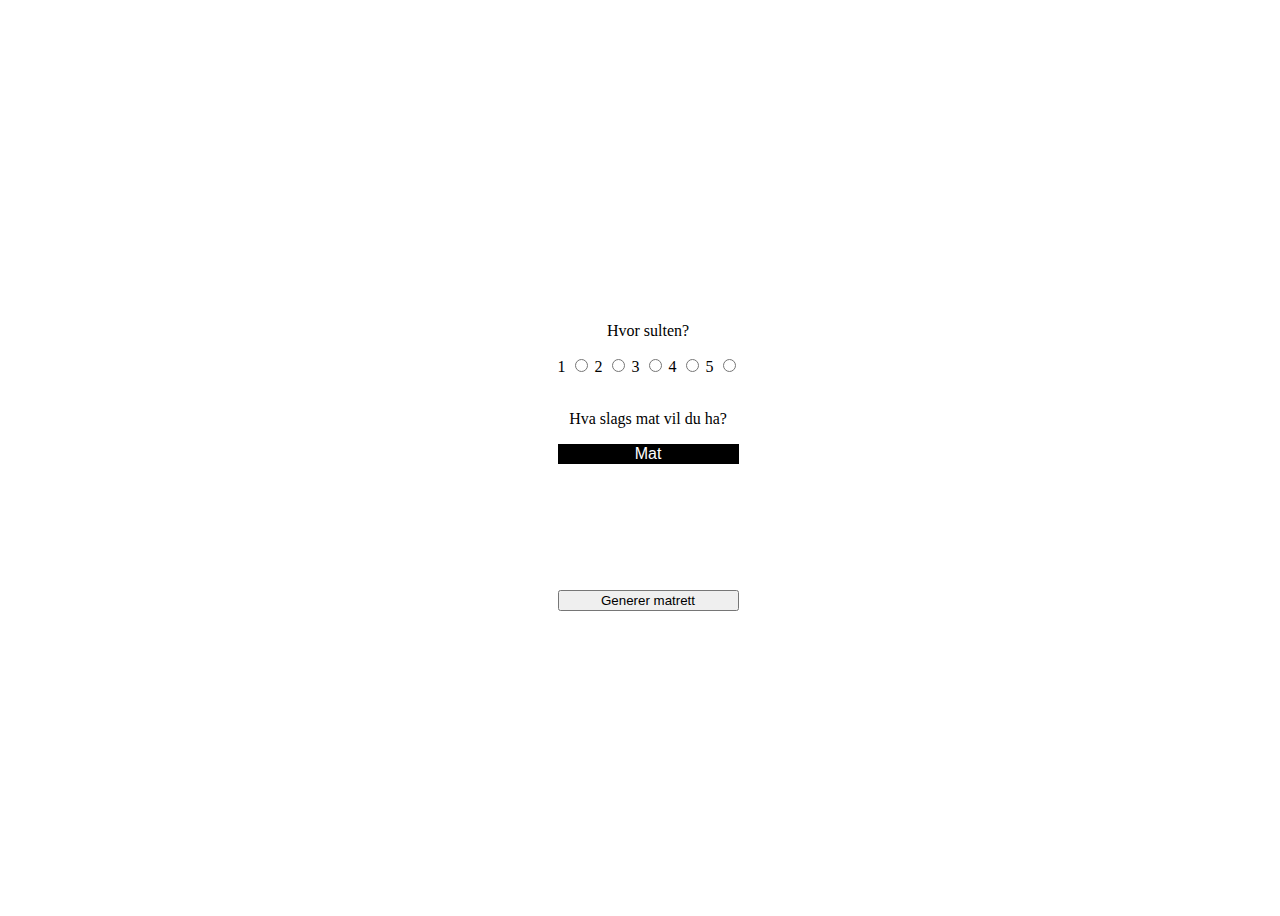
==== Nettside/index.html @ 00b76b6d "grunnleggende struktur" ====
<!DOCTYPE html>
<html lang="en">
<head>
    <meta charset="UTF-8">
    <meta name="viewport" content="width=device-width, initial-scale=1.0">
    <link rel="stylesheet" href="style.css">
    <title>Matgenerator</title>
</head>
<body>
    <div class="center">
        <form>
            <p class="center-text">Hvor sulten?</p>
            <label for="text">1</label>
            <input type="radio" id="radio1" name="skala">

            <label for="text">2</label>
            <input type="radio" id="radio2" name="skala">

            <label for="text">3</label>
            <input type="radio" id="radio3" name="skala">

            <label for="text">4</label>
            <input type="radio" id="radio4" name="skala">

            <label for="text">5</label>
            <input type="radio" id="radio5" name="skala">

            <br><br>

            <p class="center-text">Hva slags mat vil du ha?</p>

            <div class="dropdown">
                <button class="dropbutton">Mat</button>
                <div class="dropdown-content">
                    <a href="">Norsk</a>
                    <a href="">Svensk</a>
                    <a href="">Dansk</a>
                </div>
            </div>

            <br><br><br><br><br><br><br><br>

            <button type="submit" id="submit" >Generer matrett</button>  
        </form>
    </div>
</body>
</html>
---- Nettside/style.css ----
.center{
    width: 100vw;
    height: 100vh;

    display: flex;
    justify-content: center;
    align-items: center;
}

.center-text{

    text-align: center;
}

.dropbutton {
    width: 100%;
    height: 40%;
    font-size: medium;
    background-color: black;
    color: white;

    border: none;
  }
  
  .dropdown {
    position: relative;
    display: inline-block;
    width: 100%;
  }
  
  .dropdown-content {
    display: none;
    position: absolute;
    background-color: #f1f1f1;
    min-width: 100%;
 

    z-index: 1;
  }
  
  .dropdown-content a {
    color: black;
    padding: 8px 12px;
    text-decoration: none;
    display: block;
  }
  
  .dropdown-content a:hover {
    background-color: #ddd;
}
  
  .dropdown:hover .dropdown-content {
    display: block;
}
  
#submit{
    width: 100%; 

}
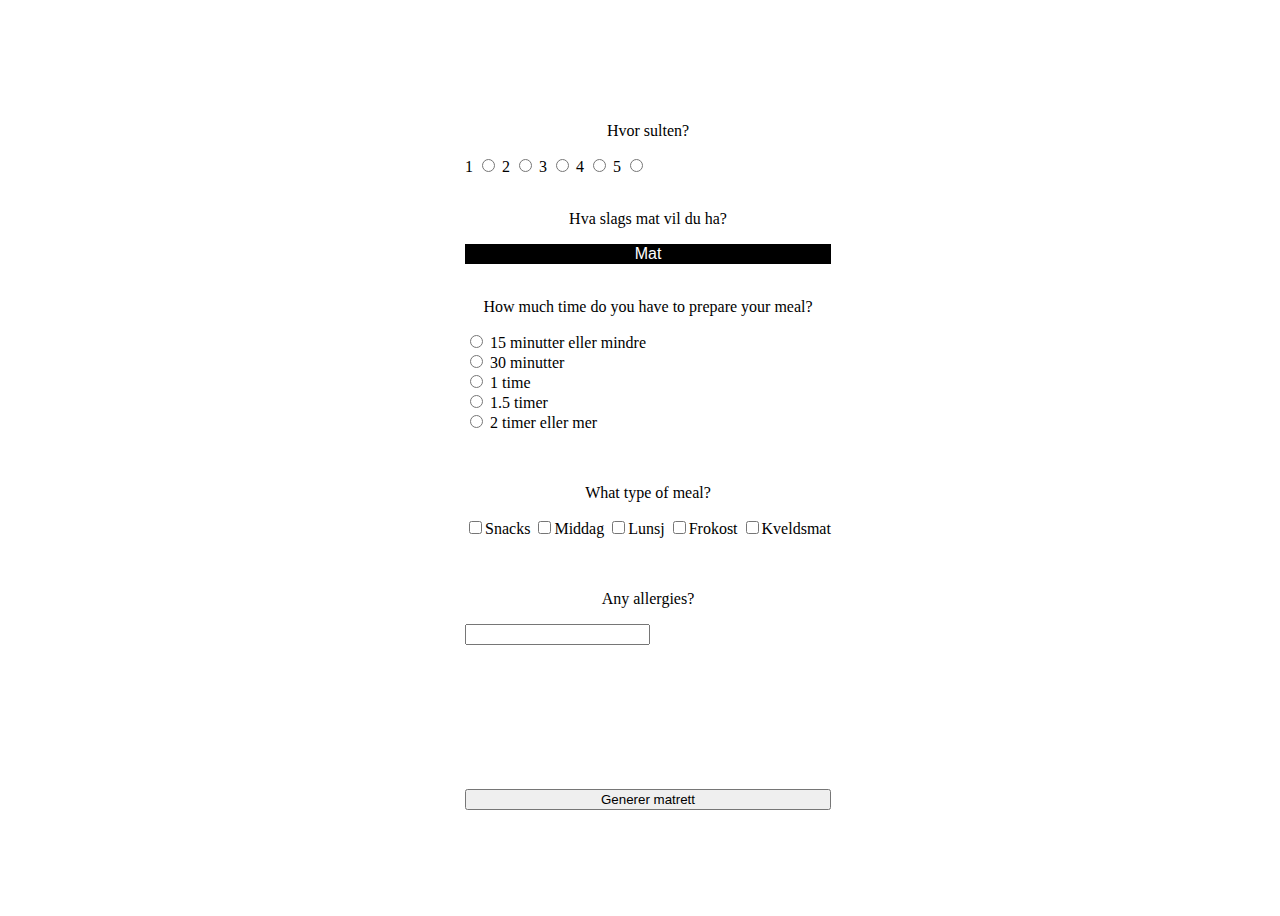
==== commit 3e183413: "done" ====
--- a/Nettside/index.html
+++ b/Nettside/index.html
@@ -38,6 +38,35 @@
                 </div>
             </div>
 
+            <br><br>
+
+            <div>
+                <p class="center-text">How much time do you have to prepare your meal?</p> 
+                <label> <input type="radio" name="prep-time" value="15"> 15 minutter eller mindre </label><br> 
+                <label> <input type="radio" name="prep-time" value="30"> 30 minutter </label><br> 
+                <label> <input type="radio" name="prep-time" value="60"> 1 time </label><br> 
+                <label> <input type="radio" name="prep-time" value="90"> 1.5 timer </label><br> 
+                <label> <input type="radio" name="prep-time" value="120"> 2 timer eller mer </label><br> 
+            </div>
+
+            <br><br>
+
+            <div>
+                <p class="center-text">What type of meal?</p>
+                <label> <input type="checkbox" name="meal-type">Snacks</label>
+                <label> <input type="checkbox" name="meal-type">Middag</label>
+                <label> <input type="checkbox" name="meal-type">Lunsj</label>
+                <label> <input type="checkbox" name="meal-type">Frokost</label>
+                <label> <input type="checkbox" name="meal-type">Kveldsmat</label>
+            </div>
+
+            <br><br>
+
+            <div>
+                <p class="center-text">Any allergies?</p>
+                <label> <input type="text"></label>
+            </div>
+
             <br><br><br><br><br><br><br><br>
 
             <button type="submit" id="submit" >Generer matrett</button>  
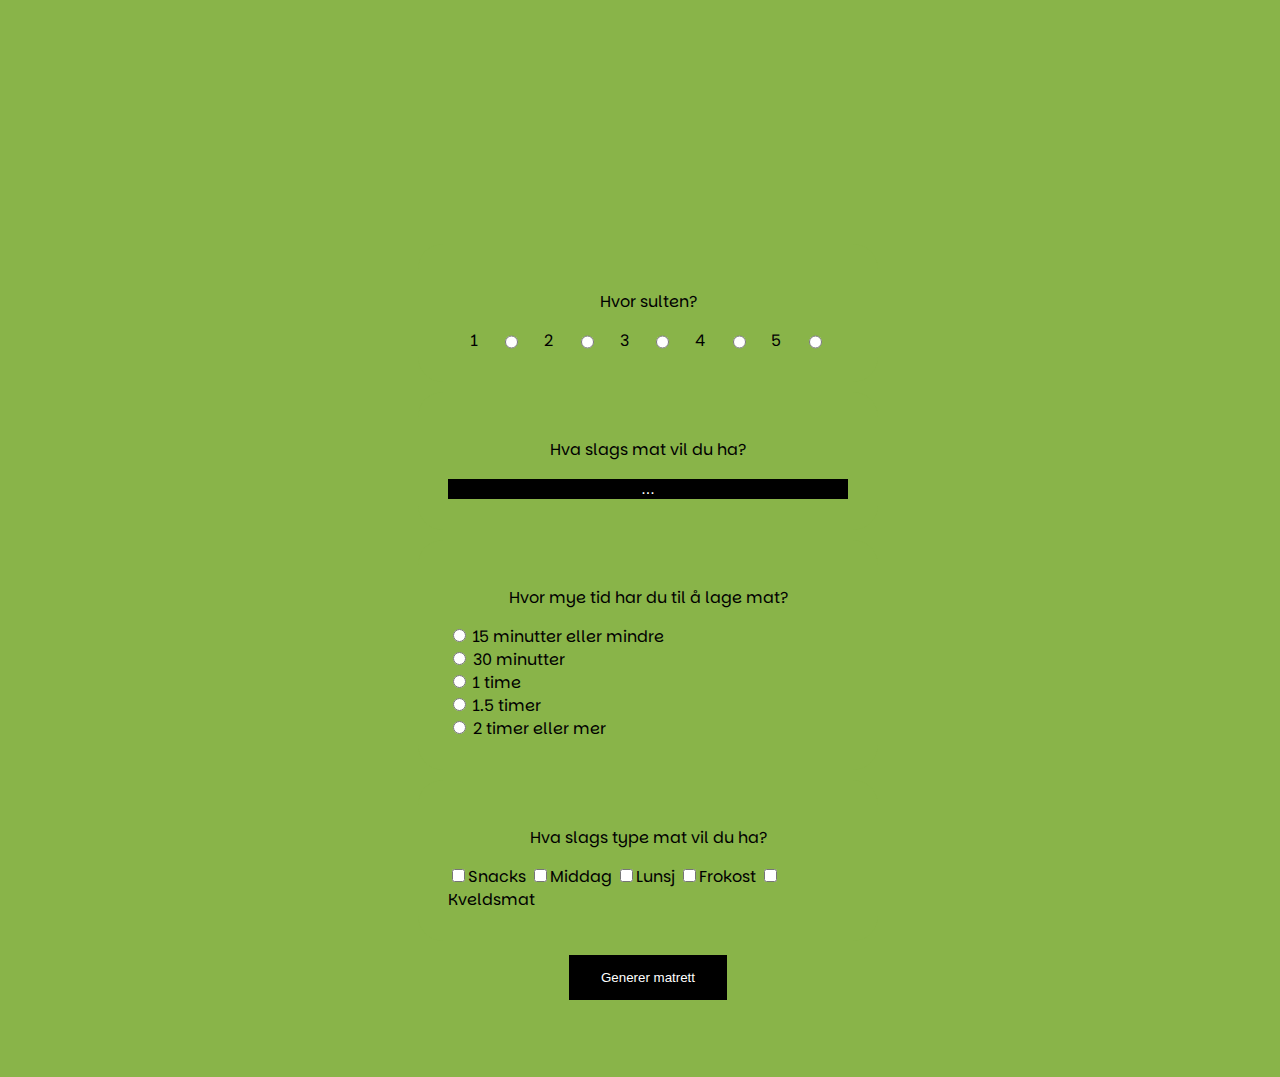
==== commit 1ae94eb4: "Styliing på spørsml sidne" ====
--- a/Nettside/index.html
+++ b/Nettside/index.html
@@ -4,55 +4,69 @@
     <meta charset="UTF-8">
     <meta name="viewport" content="width=device-width, initial-scale=1.0">
     <link rel="stylesheet" href="style.css">
-    <title>Matgenerator</title>
+    <title>RaskeRetter</title>
+    <link rel="preconnect" href="https://fonts.googleapis.com">
+    <link rel="preconnect" href="https://fonts.gstatic.com" crossorigin>
+    <link href="https://fonts.googleapis.com/css2?family=Parkinsans:wght@300..800&family=Playfair+Display:ital,wght@0,400..900;1,400..900&display=swap" rel="stylesheet">
 </head>
 <body>
+
+    <br><br><br><br><br><br><br>
+
     <div class="center">
         <form>
-            <p class="center-text">Hvor sulten?</p>
-            <label for="text">1</label>
-            <input type="radio" id="radio1" name="skala">
-
-            <label for="text">2</label>
-            <input type="radio" id="radio2" name="skala">
-
-            <label for="text">3</label>
-            <input type="radio" id="radio3" name="skala">
-
-            <label for="text">4</label>
-            <input type="radio" id="radio4" name="skala">
-
-            <label for="text">5</label>
-            <input type="radio" id="radio5" name="skala">
-
-            <br><br>
-
-            <p class="center-text">Hva slags mat vil du ha?</p>
-
-            <div class="dropdown">
-                <button class="dropbutton">Mat</button>
-                <div class="dropdown-content">
-                    <a href="">Norsk</a>
-                    <a href="">Svensk</a>
-                    <a href="">Dansk</a>
+            <div class="boxes">
+                <p class="center-text">Hvor sulten?</p>
+                <div id="sulten">
+                    <label for="text">1</label>
+                    <input type="radio" id="radio1" name="skala">
+        
+                    <label for="text">2</label>
+                    <input type="radio" id="radio2" name="skala">
+        
+                    <label for="text">3</label>
+                    <input type="radio" id="radio3" name="skala">
+        
+                    <label for="text">4</label>
+                    <input type="radio" id="radio4" name="skala">
+        
+                    <label for="text">5</label>
+                    <input type="radio" id="radio5" name="skala">
                 </div>
             </div>
 
-            <br><br>
+            <div class="boxes">
+                <p class="center-text">Hva slags mat vil du ha?</p>
 
-            <div>
-                <p class="center-text">How much time do you have to prepare your meal?</p> 
-                <label> <input type="radio" name="prep-time" value="15"> 15 minutter eller mindre </label><br> 
-                <label> <input type="radio" name="prep-time" value="30"> 30 minutter </label><br> 
-                <label> <input type="radio" name="prep-time" value="60"> 1 time </label><br> 
-                <label> <input type="radio" name="prep-time" value="90"> 1.5 timer </label><br> 
-                <label> <input type="radio" name="prep-time" value="120"> 2 timer eller mer </label><br> 
+                <div class="dropdown">
+                    <button class="dropbutton"> ... </button>
+                    <div class="dropdown-content">
+                        <a href="">Norsk</a>
+                        <a href="">Asiatisk</a>
+                        <a href="">Amerikansk</a>
+                        <a href="">Italiensk</a>
+                        <a href="">Fransk</a>
+                        <a href="">Mexikansk</a>
+                        <a href="">Indisk</a>
+                    </div>
+                </div>
             </div>
 
-            <br><br>
+            <div class="boxes">
+                <p class="center-text">Hvor mye tid har du til å lage mat?</p> 
+                <div id="tid">
+                    <label> <input type="radio" name="prep-time" value="15"> 15 minutter eller mindre </label><br> 
+                    <label> <input type="radio" name="prep-time" value="30"> 30 minutter </label><br> 
+                    <label> <input type="radio" name="prep-time" value="60"> 1 time </label><br> 
+                    <label> <input type="radio" name="prep-time" value="90"> 1.5 timer </label><br> 
+                    <label> <input type="radio" name="prep-time" value="120"> 2 timer eller mer </label><br> 
+                </div>
 
-            <div>
-                <p class="center-text">What type of meal?</p>
+            </div>
+
+
+            <div class="boxes">
+                <p class="center-text">Hva slags type mat vil du ha?</p>
                 <label> <input type="checkbox" name="meal-type">Snacks</label>
                 <label> <input type="checkbox" name="meal-type">Middag</label>
                 <label> <input type="checkbox" name="meal-type">Lunsj</label>
@@ -60,16 +74,10 @@
                 <label> <input type="checkbox" name="meal-type">Kveldsmat</label>
             </div>
 
-            <br><br>
 
-            <div>
-                <p class="center-text">Any allergies?</p>
-                <label> <input type="text"></label>
-            </div>
-
-            <br><br><br><br><br><br><br><br>
-
-            <button type="submit" id="submit" >Generer matrett</button>  
+            <div id="butto2">
+                <button id="butto" type="submit" id="submit" >Generer matrett</button>
+            </div>  
         </form>
     </div>
 </body>
--- a/Nettside/style.css
+++ b/Nettside/style.css
@@ -1,3 +1,12 @@
+body{
+  background-color: #89B449;
+  font-family: 'Parkinsans', sans-serif ;
+}
+
+.body{
+  overflow-x: hidden;
+}
+
 .center{
     width: 100vw;
     height: 100vh;
@@ -8,52 +17,116 @@
 }
 
 .center-text{
-
     text-align: center;
 }
 
+.form_container{
+  display: flex;  
+  justify-content: center !important;
+
+  width: 50%;
+  margin: 0 auto;
+  padding: 20px;
+  background-color: #f2f2f2;
+  border-radius: 5px;
+}
+
+.boxes{
+  background-color: #89B449;
+  width: 400px;
+  border: 50px;
+  border-color: red;
+  padding: 30px;
+  margin: 10px;
+  border-radius: 25px;
+}
+
+#sulten{
+  display: flex;
+  justify-content: space-evenly;
+}
+#butto2{
+  display: flex;
+  justify-content: center;
+  align-items: center;
+}
+
+#butto{
+  background-color: black;
+  border: none;
+  color: white;
+  padding: 15px 32px;
+  cursor: pointer;
+  margin: 4px 2px;
+}
+
 .dropbutton {
-    width: 100%;
-    height: 40%;
-    font-size: medium;
-    background-color: black;
-    color: white;
+  width: 100%;
+  height: 40%;
+  font-size: medium;
+  background-color: black;
+  color: white;
 
-    border: none;
-  }
-  
-  .dropdown {
-    position: relative;
-    display: inline-block;
-    width: 100%;
-  }
-  
-  .dropdown-content {
-    display: none;
-    position: absolute;
-    background-color: #f1f1f1;
-    min-width: 100%;
- 
+  border: none;
+}
 
-    z-index: 1;
-  }
-  
-  .dropdown-content a {
-    color: black;
-    padding: 8px 12px;
-    text-decoration: none;
-    display: block;
-  }
-  
-  .dropdown-content a:hover {
-    background-color: #ddd;
+.dropdown {
+  position: relative;
+  display: inline-block;
+  width: 100%;
 }
   
-  .dropdown:hover .dropdown-content {
-    display: block;
+.dropdown-content {
+  display: none;
+  position: absolute;
+  background-color: #f1f1f1;
+  min-width: 100%;
+
+  z-index: 1;
+}
+
+.dropdown-content a {
+  color: black;
+  padding: 8px 12px;
+  text-decoration: none;
+  display: block;
+}
+  
+.dropdown-content a:hover {
+  background-color: #ddd;
+}
+  
+.dropdown:hover .dropdown-content {
+  display: block;
 }
   
 #submit{
-    width: 100%; 
+  width: 100%; 
+
+}
+
+
+
+
+
+.splash-container{
+  display: flex;
+  flex-direction: row; 
+
+  width: 70vw;
+  height: 70vh;
+  background-color: #f2f2f2;
+}
+
+.left_splash_container{
+  background-color: red;
+  width: 50%; 
+  height: 50%
+}
+
+.right_splash_container{
+  background-color: blue;
+  width: 50%; 
+  height: 50%
 
 }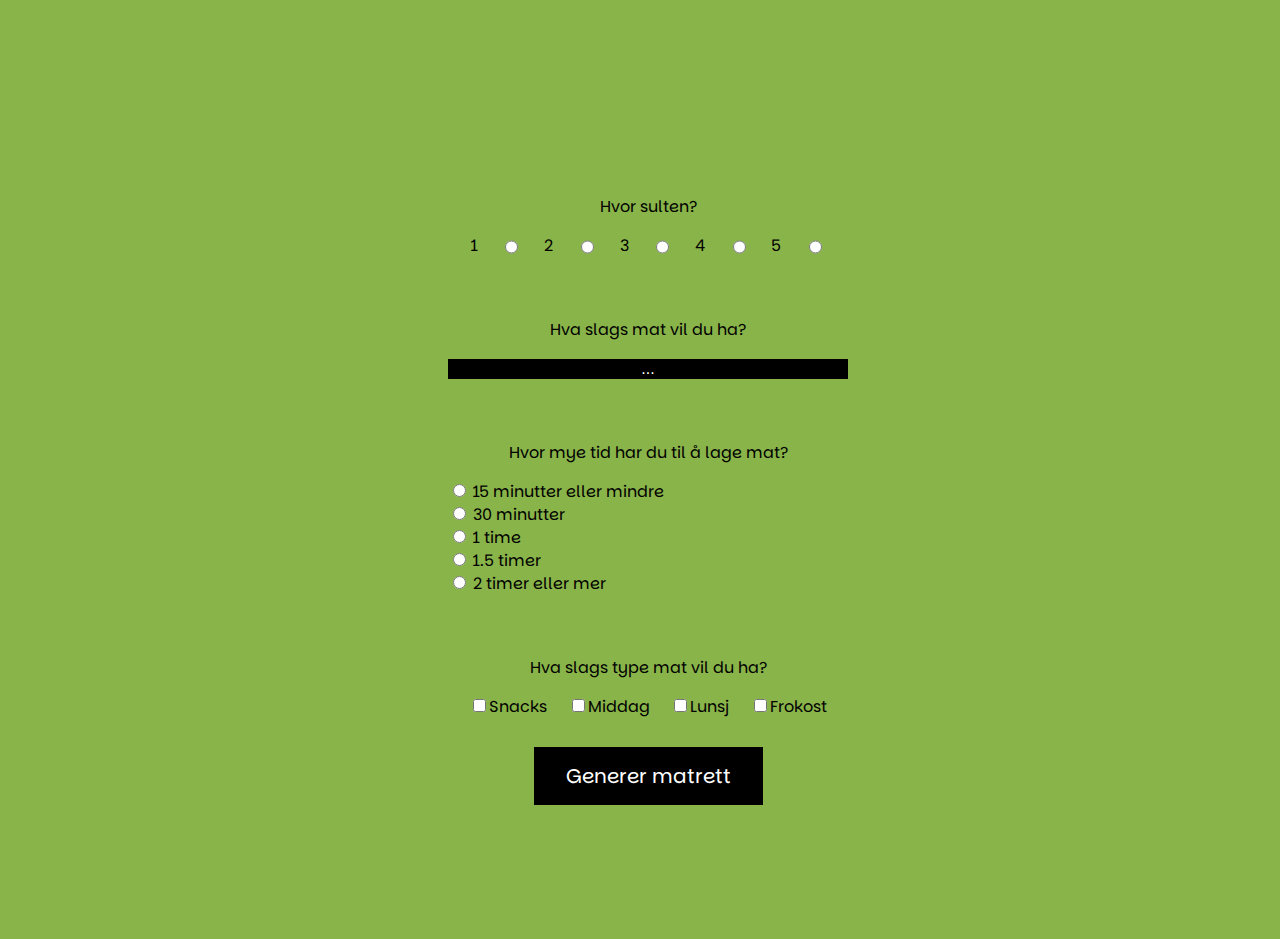
==== commit cc9da24c: "style" ====
--- a/Nettside/index.html
+++ b/Nettside/index.html
@@ -11,7 +11,7 @@
 </head>
 <body>
 
-    <br><br><br><br><br><br><br>
+    <br>
 
     <div class="center">
         <form>
@@ -67,11 +67,13 @@
 
             <div class="boxes">
                 <p class="center-text">Hva slags type mat vil du ha?</p>
-                <label> <input type="checkbox" name="meal-type">Snacks</label>
-                <label> <input type="checkbox" name="meal-type">Middag</label>
-                <label> <input type="checkbox" name="meal-type">Lunsj</label>
-                <label> <input type="checkbox" name="meal-type">Frokost</label>
-                <label> <input type="checkbox" name="meal-type">Kveldsmat</label>
+                <div id="type">
+                    <label> <input type="checkbox" name="meal-type">Snacks</label>
+                    <label> <input type="checkbox" name="meal-type">Middag</label>
+                    <label> <input type="checkbox" name="meal-type">Lunsj</label>
+                    <label> <input type="checkbox" name="meal-type">Frokost</label>
+                </div>
+
             </div>
 
 
--- a/Nettside/style.css
+++ b/Nettside/style.css
@@ -2,6 +2,8 @@
   background-color: #89B449;
   font-family: 'Parkinsans', sans-serif ;
 }
+
+
 
 .body{
   overflow-x: hidden;
@@ -18,6 +20,7 @@
 
 .center-text{
     text-align: center;
+    font: bolder;
 }
 
 .form_container{
@@ -34,10 +37,8 @@
 .boxes{
   background-color: #89B449;
   width: 400px;
-  border: 50px;
-  border-color: red;
-  padding: 30px;
-  margin: 10px;
+  padding: 20px;
+  margin: 5px;
   border-radius: 25px;
 }
 
@@ -45,10 +46,17 @@
   display: flex;
   justify-content: space-evenly;
 }
+
+#type{
+  display: flex;
+  justify-content: space-evenly;
+}
+
 #butto2{
   display: flex;
   justify-content: center;
   align-items: center;
+  font-family: 'Parkinsans', sans-serif ;
 }
 
 #butto{
@@ -58,6 +66,8 @@
   padding: 15px 32px;
   cursor: pointer;
   margin: 4px 2px;
+  font-family: 'Parkinsans', sans-serif ;
+  font-size: 20px;
 }
 
 .dropbutton {
@@ -102,31 +112,7 @@
   
 #submit{
   width: 100%; 
-
+  font-family: 'Parkinsans', sans-serif ;
+  font-size: 30px;
 }
 
-
-
-
-
-.splash-container{
-  display: flex;
-  flex-direction: row; 
-
-  width: 70vw;
-  height: 70vh;
-  background-color: #f2f2f2;
-}
-
-.left_splash_container{
-  background-color: red;
-  width: 50%; 
-  height: 50%
-}
-
-.right_splash_container{
-  background-color: blue;
-  width: 50%; 
-  height: 50%
-
-}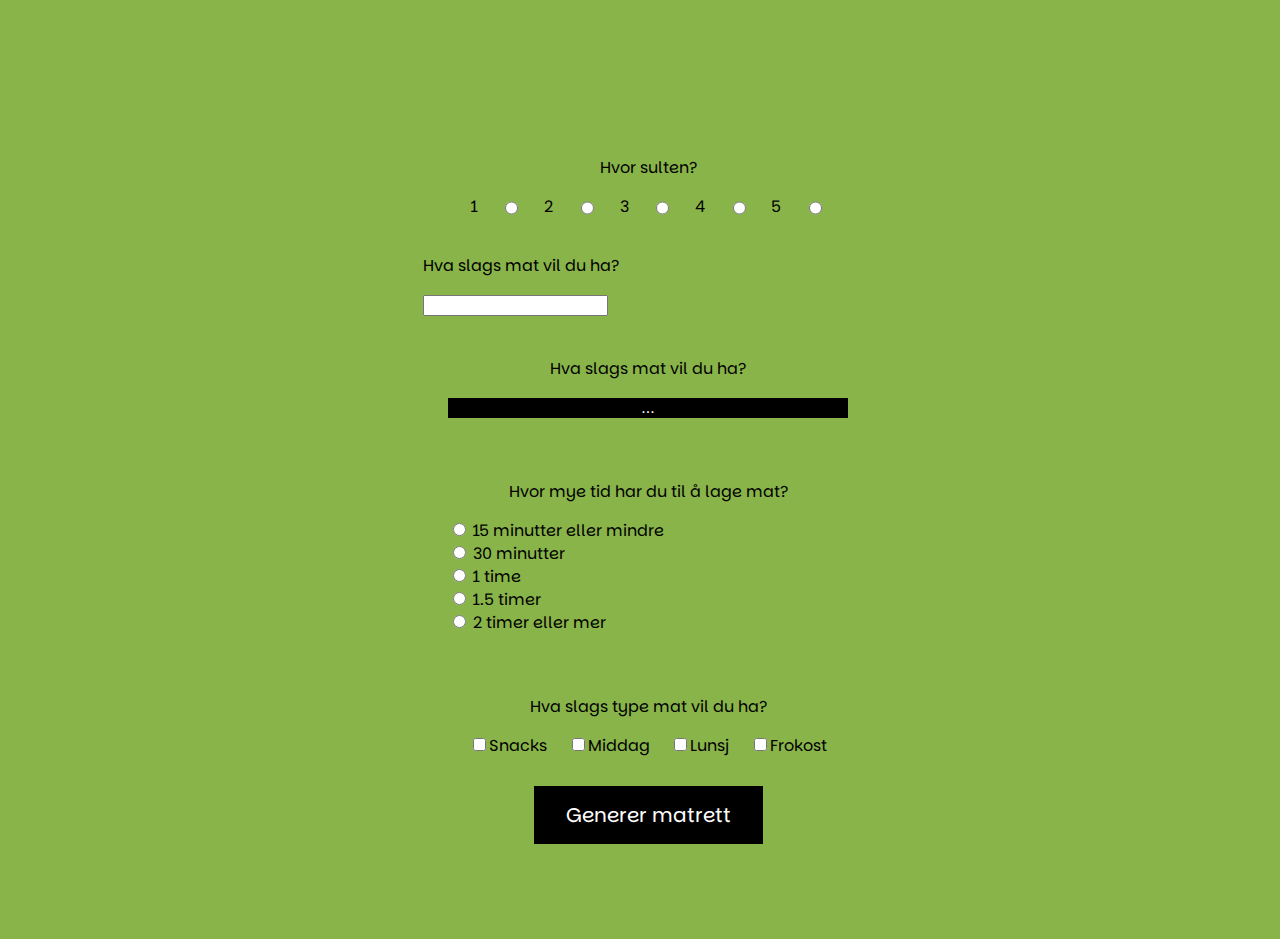
==== commit 8318ceea: "splash page" ====
--- a/Nettside/index.html
+++ b/Nettside/index.html
@@ -34,6 +34,10 @@
                     <input type="radio" id="radio5" name="skala">
                 </div>
             </div>
+
+            <p>Hva slags mat vil du ha?</p>
+
+            <input type="text" id="mattype">
 
             <div class="boxes">
                 <p class="center-text">Hva slags mat vil du ha?</p>
@@ -78,9 +82,10 @@
 
 
             <div id="butto2">
-                <button id="butto" type="submit" id="submit" >Generer matrett</button>
+                <button onclick="generer()" id="butto" id="submit" >Generer matrett</button>
             </div>  
         </form>
     </div>
+    <script src="script.js"></script>
 </body>
 </html>--- a/Nettside/style.css
+++ b/Nettside/style.css
@@ -2,7 +2,6 @@
   background-color: #89B449;
   font-family: 'Parkinsans', sans-serif ;
 }
-
 
 
 .body{
@@ -36,7 +35,7 @@
 
 .boxes{
   background-color: #89B449;
-  width: 400px;
+  width: 400px; 
   padding: 20px;
   margin: 5px;
   border-radius: 25px;
